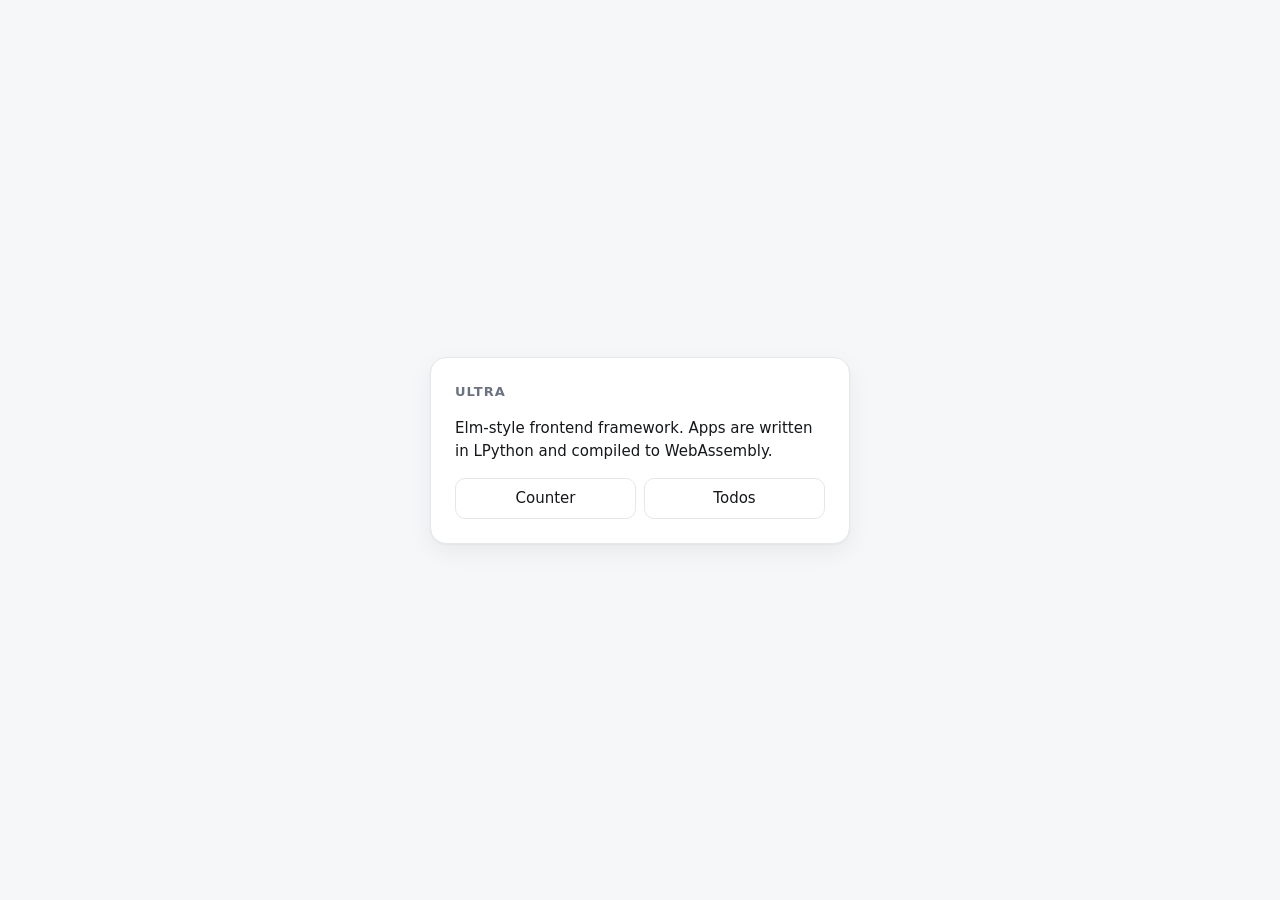
==== index.html @ 93d2df93 "ultra: Elm-style LPython -> wasm frontend framework Runtime (ultra.js), LPython API (ultra.py), buil" ====
<!doctype html>
<html lang="en">
<head>
  <meta charset="utf-8">
  <meta name="viewport" content="width=device-width, initial-scale=1">
  <title>ultra</title>
  <link rel="stylesheet" href="examples/style.css">
</head>
<body>
  <main class="card">
    <h1>ultra</h1>
    <p style="margin:0">Elm-style frontend framework. Apps are written in LPython and compiled to WebAssembly.</p>
    <div class="row">
      <a href="examples/counter/"><button style="width:100%">Counter</button></a>
      <a href="examples/todo/"><button style="width:100%">Todos</button></a>
    </div>
  </main>
</body>
</html>
---- examples/style.css ----
:root {
  --bg: #f6f7f9; --card: #fff; --fg: #15171a; --muted: #6b7280;
  --line: #e5e7eb; --accent: #5b5bf7; --accent-fg: #fff; --neg: #e5484d;
  color-scheme: light dark;
}
@media (prefers-color-scheme: dark) {
  :root { --bg: #0d0e11; --card: #16181d; --fg: #eceef2; --muted: #8b919c;
          --line: #262a31; --accent: #7c7cff; --neg: #ff6369; }
}
* { box-sizing: border-box; }
body {
  margin: 0; min-height: 100vh; display: grid; place-items: center; padding: 16px;
  background: var(--bg); color: var(--fg);
  font: 15px/1.5 ui-sans-serif, system-ui, -apple-system, "Segoe UI", sans-serif;
}
.card {
  width: min(420px, 100%); background: var(--card); border: 1px solid var(--line);
  border-radius: 16px; padding: 24px; display: grid; gap: 16px;
  box-shadow: 0 1px 2px rgb(0 0 0 / .04), 0 8px 24px rgb(0 0 0 / .06);
}
h1 { margin: 0; font-size: 13px; letter-spacing: .08em; text-transform: uppercase; color: var(--muted); font-weight: 600; }
.row { display: flex; gap: 8px; flex-wrap: wrap; }
.row > * { flex: 1; }
button {
  font: inherit; border: 1px solid var(--line); background: var(--card); color: var(--fg);
  padding: 8px 14px; border-radius: 10px; cursor: pointer; transition: background .12s, border-color .12s, transform .06s;
}
button:hover { border-color: var(--accent); }
button:active { transform: scale(.97); }
button.chip.on, .row > button:last-child:not(.chip) { background: var(--accent); color: var(--accent-fg); border-color: var(--accent); }
button.ghost { border-style: dashed; color: var(--muted); }
.count { margin: 0; text-align: center; font-size: 72px; font-weight: 700; font-variant-numeric: tabular-nums; letter-spacing: -.03em; }
.count.neg { color: var(--neg); }
input.new {
  flex: 3; font: inherit; padding: 8px 12px; border-radius: 10px; border: 1px solid var(--line);
  background: transparent; color: var(--fg); outline: none;
}
input.new:focus { border-color: var(--accent); }
.list { list-style: none; margin: 0; padding: 0; display: grid; gap: 2px; }
.item { display: flex; align-items: center; gap: 10px; padding: 6px 4px; border-radius: 8px; }
.item:hover { background: color-mix(in srgb, var(--accent) 6%, transparent); }
.item label { flex: 1; overflow-wrap: anywhere; }
.item.done label { color: var(--muted); text-decoration: line-through; }
.item input { accent-color: var(--accent); width: 16px; height: 16px; }
.item .x { border: 0; padding: 0 8px; color: var(--muted); opacity: 0; }
.item:hover .x, .item .x:focus { opacity: 1; }
.footer { display: grid; gap: 10px; color: var(--muted); font-size: 13px; }
.footer button { padding: 4px 10px; font-size: 13px; }
.badge { position: fixed; bottom: 12px; right: 16px; font-size: 12px; color: var(--muted); }
.badge a { color: inherit; }
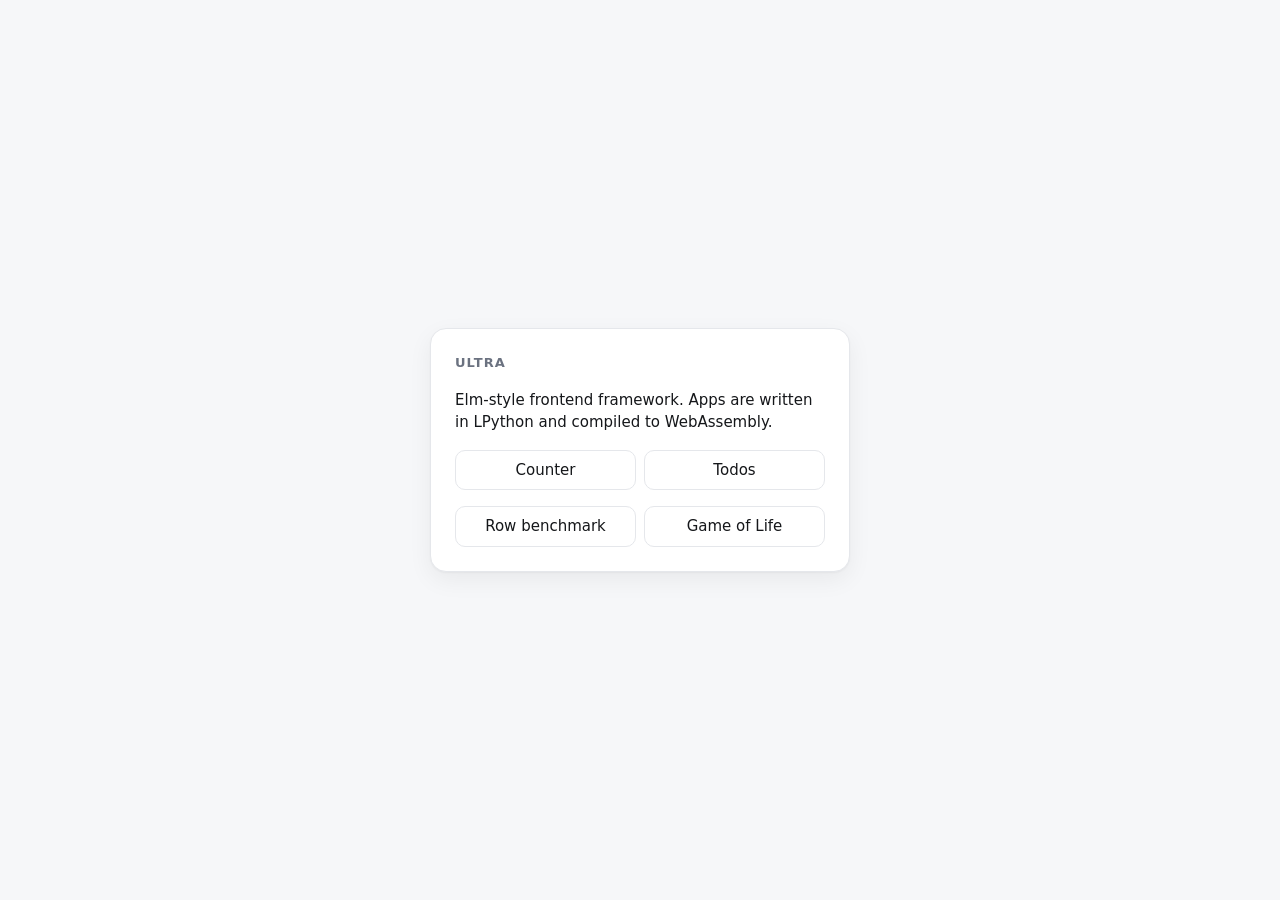
==== commit 6c680595: "Add bench and life performance examples examples/bench: js-framework-benchmark style keyed table (1k" ====
--- a/index.html
+++ b/index.html
@@ -4,7 +4,7 @@
   <meta charset="utf-8">
   <meta name="viewport" content="width=device-width, initial-scale=1">
   <title>ultra</title>
-  <link rel="stylesheet" href="examples/style.css">
+  <link rel="stylesheet" href="examples/counter/style.css">
 </head>
 <body>
   <main class="card">
@@ -14,6 +14,10 @@
       <a href="examples/counter/"><button style="width:100%">Counter</button></a>
       <a href="examples/todo/"><button style="width:100%">Todos</button></a>
     </div>
+    <div class="row">
+      <a href="examples/bench/"><button style="width:100%">Row benchmark</button></a>
+      <a href="examples/life/"><button style="width:100%">Game of Life</button></a>
+    </div>
   </main>
 </body>
 </html>
--- a/examples/counter/style.css
+++ b/examples/counter/style.css
@@ -0,0 +1,50 @@
+:root {
+  --bg: #f6f7f9; --card: #fff; --fg: #15171a; --muted: #6b7280;
+  --line: #e5e7eb; --accent: #5b5bf7; --accent-fg: #fff; --neg: #e5484d;
+  color-scheme: light dark;
+}
+@media (prefers-color-scheme: dark) {
+  :root { --bg: #0d0e11; --card: #16181d; --fg: #eceef2; --muted: #8b919c;
+          --line: #262a31; --accent: #7c7cff; --neg: #ff6369; }
+}
+* { box-sizing: border-box; }
+body {
+  margin: 0; min-height: 100vh; display: grid; place-items: center; padding: 16px;
+  background: var(--bg); color: var(--fg);
+  font: 15px/1.5 ui-sans-serif, system-ui, -apple-system, "Segoe UI", sans-serif;
+}
+.card {
+  width: min(420px, 100%); background: var(--card); border: 1px solid var(--line);
+  border-radius: 16px; padding: 24px; display: grid; gap: 16px;
+  box-shadow: 0 1px 2px rgb(0 0 0 / .04), 0 8px 24px rgb(0 0 0 / .06);
+}
+h1 { margin: 0; font-size: 13px; letter-spacing: .08em; text-transform: uppercase; color: var(--muted); font-weight: 600; }
+.row { display: flex; gap: 8px; flex-wrap: wrap; }
+.row > * { flex: 1; }
+button {
+  font: inherit; border: 1px solid var(--line); background: var(--card); color: var(--fg);
+  padding: 8px 14px; border-radius: 10px; cursor: pointer; transition: background .12s, border-color .12s, transform .06s;
+}
+button:hover { border-color: var(--accent); }
+button:active { transform: scale(.97); }
+button.chip.on, .row > button:last-child:not(.chip) { background: var(--accent); color: var(--accent-fg); border-color: var(--accent); }
+button.ghost { border-style: dashed; color: var(--muted); }
+.count { margin: 0; text-align: center; font-size: 72px; font-weight: 700; font-variant-numeric: tabular-nums; letter-spacing: -.03em; }
+.count.neg { color: var(--neg); }
+input.new {
+  flex: 3; font: inherit; padding: 8px 12px; border-radius: 10px; border: 1px solid var(--line);
+  background: transparent; color: var(--fg); outline: none;
+}
+input.new:focus { border-color: var(--accent); }
+.list { list-style: none; margin: 0; padding: 0; display: grid; gap: 2px; }
+.item { display: flex; align-items: center; gap: 10px; padding: 6px 4px; border-radius: 8px; }
+.item:hover { background: color-mix(in srgb, var(--accent) 6%, transparent); }
+.item label { flex: 1; overflow-wrap: anywhere; }
+.item.done label { color: var(--muted); text-decoration: line-through; }
+.item input { accent-color: var(--accent); width: 16px; height: 16px; }
+.item .x { border: 0; padding: 0 8px; color: var(--muted); opacity: 0; }
+.item:hover .x, .item .x:focus { opacity: 1; }
+.footer { display: grid; gap: 10px; color: var(--muted); font-size: 13px; }
+.footer button { padding: 4px 10px; font-size: 13px; }
+.badge { position: fixed; bottom: 12px; right: 16px; font-size: 12px; color: var(--muted); }
+.badge a { color: inherit; }
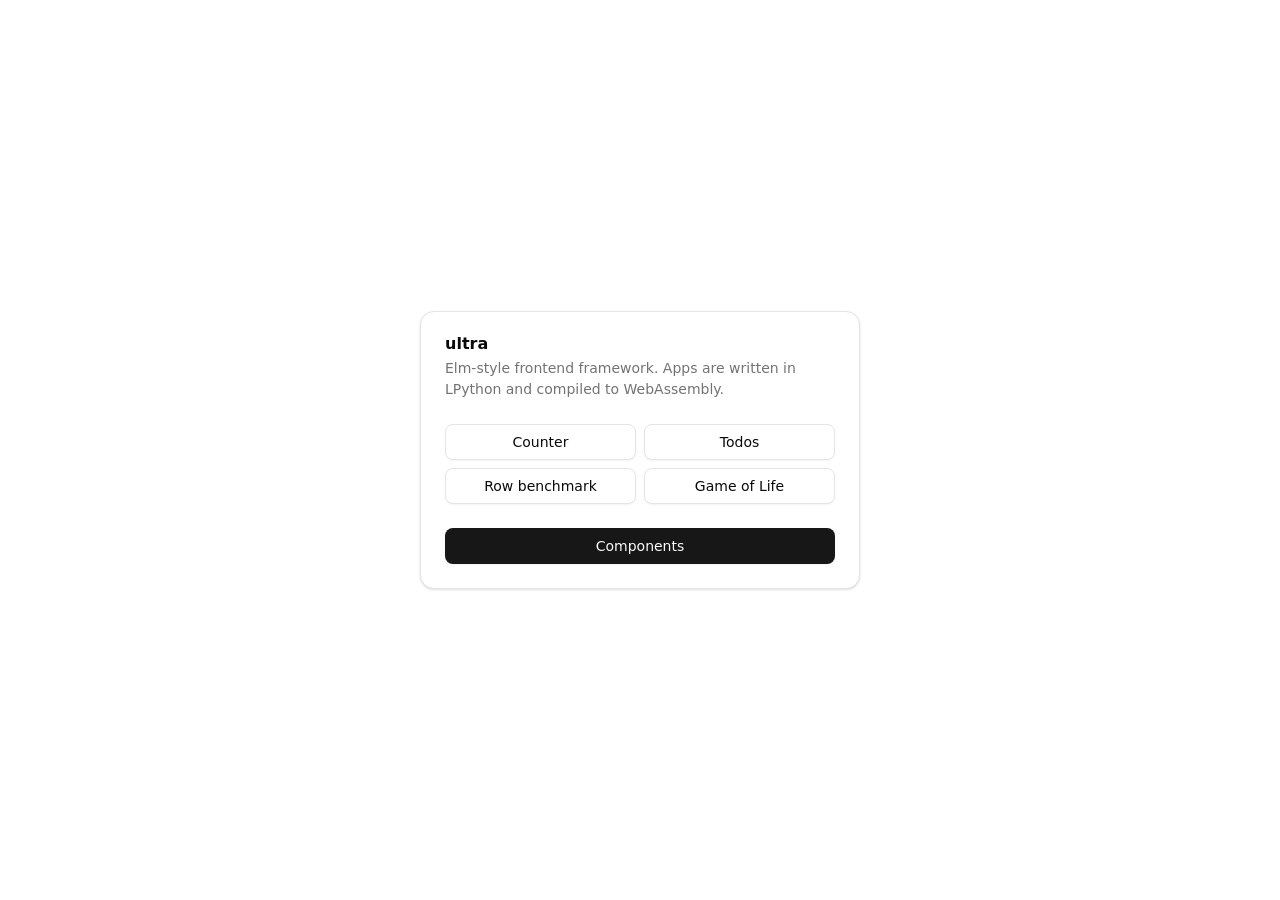
==== commit 265c0d40: "Add shadcn/ui-style components: ui.css theme + ui.py helpers shadcn/ui is React + Tailwind + Radix, " ====
--- a/index.html
+++ b/index.html
@@ -4,19 +4,28 @@
   <meta charset="utf-8">
   <meta name="viewport" content="width=device-width, initial-scale=1">
   <title>ultra</title>
-  <link rel="stylesheet" href="examples/counter/style.css">
+  <link rel="stylesheet" href="ultra/ui.css">
+  <style>
+    body { min-height: 100vh; display: grid; place-items: center; padding: 16px; }
+    .card { width: min(440px, 100%); }
+    .links { display: grid; grid-template-columns: 1fr 1fr; gap: .5rem; }
+    a.btn { text-decoration: none; }
+  </style>
 </head>
 <body>
   <main class="card">
-    <h1>ultra</h1>
-    <p style="margin:0">Elm-style frontend framework. Apps are written in LPython and compiled to WebAssembly.</p>
-    <div class="row">
-      <a href="examples/counter/"><button style="width:100%">Counter</button></a>
-      <a href="examples/todo/"><button style="width:100%">Todos</button></a>
+    <div class="card-header">
+      <h3 class="card-title">ultra</h3>
+      <p class="card-description">Elm-style frontend framework. Apps are written in LPython and compiled to WebAssembly.</p>
     </div>
-    <div class="row">
-      <a href="examples/bench/"><button style="width:100%">Row benchmark</button></a>
-      <a href="examples/life/"><button style="width:100%">Game of Life</button></a>
+    <div class="card-content links">
+      <a class="btn outline" href="examples/counter/">Counter</a>
+      <a class="btn outline" href="examples/todo/">Todos</a>
+      <a class="btn outline" href="examples/bench/">Row benchmark</a>
+      <a class="btn outline" href="examples/life/">Game of Life</a>
+    </div>
+    <div class="card-footer">
+      <a class="btn" style="width:100%" href="examples/ui/">Components</a>
     </div>
   </main>
 </body>
--- a/ultra/ui.css
+++ b/ultra/ui.css
@@ -0,0 +1,224 @@
+/* ultra/ui.css: shadcn/ui's look as plain CSS, for the helpers in ui.py.
+ *
+ * The tokens are shadcn's "neutral" theme (https://ui.shadcn.com/docs/theming)
+ * and the component rules follow its Tailwind classes. Override any token on
+ * :root to retheme. Dark mode follows the OS, or force it with class="dark"
+ * (or "light") on any element; this needs CSS light-dark() (2024+ browsers).
+ * `build` copies this file next to app.wasm.
+ */
+/* Each token is light-dark(light, dark), so it follows color-scheme. */
+:root {
+  color-scheme: light dark;
+  --radius: .625rem;
+  --background: light-dark(oklch(1 0 0), oklch(.145 0 0));
+  --foreground: light-dark(oklch(.145 0 0), oklch(.985 0 0));
+  --card: light-dark(oklch(1 0 0), oklch(.205 0 0));
+  --card-foreground: var(--foreground);
+  --popover: var(--card);
+  --popover-foreground: var(--foreground);
+  --primary: light-dark(oklch(.205 0 0), oklch(.922 0 0));
+  --primary-foreground: light-dark(oklch(.985 0 0), oklch(.205 0 0));
+  --secondary: light-dark(oklch(.97 0 0), oklch(.269 0 0));
+  --secondary-foreground: light-dark(oklch(.205 0 0), oklch(.985 0 0));
+  --muted: var(--secondary);
+  --muted-foreground: light-dark(oklch(.556 0 0), oklch(.708 0 0));
+  --accent: var(--secondary);
+  --accent-foreground: var(--secondary-foreground);
+  --destructive: light-dark(oklch(.577 .245 27.325), oklch(.704 .191 22.216));
+  --border: light-dark(oklch(.922 0 0), oklch(1 0 0 / 10%));
+  --input: light-dark(oklch(.922 0 0), oklch(1 0 0 / 15%));
+  --input-bg: light-dark(transparent, oklch(1 0 0 / 4.5%));
+  --ring: light-dark(oklch(.708 0 0), oklch(.556 0 0));
+  --shadow-xs: 0 1px 2px 0 rgb(0 0 0 / .05);
+  --shadow-sm: 0 1px 3px 0 rgb(0 0 0 / .1), 0 1px 2px -1px rgb(0 0 0 / .1);
+  --shadow-lg: 0 10px 15px -3px rgb(0 0 0 / .1), 0 4px 6px -4px rgb(0 0 0 / .1);
+  --font-sans: ui-sans-serif, system-ui, -apple-system, "Segoe UI", Roboto, sans-serif;
+  --font-mono: ui-monospace, SFMono-Regular, Menlo, Consolas, monospace;
+}
+.light { color-scheme: light; }
+.dark { color-scheme: dark; }
+
+/* ---------------------------------------------------------------- base */
+*, ::before, ::after { box-sizing: border-box; }
+body {
+  margin: 0; background: var(--background); color: var(--foreground);
+  font: 14px/1.5 var(--font-sans); -webkit-font-smoothing: antialiased;
+}
+.light, .dark { background: var(--background); color: var(--foreground); }
+button, input { font: inherit; color: inherit; margin: 0; }
+button { border: 0; background: none; padding: 0; }
+:focus-visible { outline: none; }
+.muted { color: var(--muted-foreground); }
+.mono { font-family: var(--font-mono); }
+.stack { display: grid; gap: 1rem; }
+.row { display: flex; align-items: center; gap: .5rem; flex-wrap: wrap; }
+.grow { flex: 1; }
+
+/* ---------------------------------------------------------------- button */
+.btn {
+  display: inline-flex; align-items: center; justify-content: center; gap: .5rem;
+  height: 2.25rem; padding: .5rem 1rem; border-radius: calc(var(--radius) - 2px);
+  font-size: .875rem; font-weight: 500; line-height: 1; white-space: nowrap;
+  border: 1px solid transparent; cursor: pointer; user-select: none;
+  background: var(--primary); color: var(--primary-foreground); box-shadow: var(--shadow-xs);
+  transition: background-color .15s, color .15s, box-shadow .15s, opacity .15s;
+}
+.btn:hover { background: color-mix(in oklab, var(--primary) 90%, transparent); }
+.btn:disabled { opacity: .5; pointer-events: none; }
+.btn:focus-visible, .input:focus-visible, .checkbox:focus-visible, .switch:focus-visible,
+.tab:focus-visible, .toggle:focus-visible {
+  border-color: var(--ring); box-shadow: 0 0 0 3px color-mix(in oklab, var(--ring) 50%, transparent);
+}
+.btn.secondary { background: var(--secondary); color: var(--secondary-foreground); }
+.btn.secondary:hover { background: color-mix(in oklab, var(--secondary) 80%, transparent); }
+.btn.outline {
+  background: light-dark(var(--background), var(--input-bg)); color: var(--foreground);
+  border-color: light-dark(var(--border), var(--input));
+}
+.btn.outline:hover, .btn.ghost:hover { background: var(--accent); color: var(--accent-foreground); }
+.btn.ghost { background: transparent; color: var(--foreground); box-shadow: none; }
+.btn.destructive { background: light-dark(var(--destructive), color-mix(in oklab, var(--destructive) 60%, transparent)); color: #fff; }
+.btn.destructive:hover { background: color-mix(in oklab, var(--destructive) 90%, transparent); }
+.btn.link { background: none; color: var(--primary); box-shadow: none; text-underline-offset: 4px; }
+.btn.link:hover { text-decoration: underline; }
+.btn.sm { height: 2rem; padding: 0 .75rem; gap: .375rem; }
+.btn.lg { height: 2.5rem; padding: 0 1.5rem; }
+.btn.icon { width: 2.25rem; padding: 0; }
+.btn.icon.sm { width: 2rem; }
+
+/* ---------------------------------------------------------------- card */
+.card {
+  display: flex; flex-direction: column; gap: 1.5rem; padding: 1.5rem 0;
+  background: var(--card); color: var(--card-foreground);
+  border: 1px solid var(--border); border-radius: calc(var(--radius) + 4px); box-shadow: var(--shadow-sm);
+}
+.card-header { display: grid; gap: .375rem; padding: 0 1.5rem; }
+.card-title { margin: 0; font-size: 1rem; font-weight: 600; line-height: 1; }
+.card-description { margin: 0; font-size: .875rem; color: var(--muted-foreground); }
+.card-content { padding: 0 1.5rem; }
+.card-footer { display: flex; align-items: center; gap: .5rem; padding: 0 1.5rem; }
+
+/* ---------------------------------------------------------------- input, label */
+.input {
+  display: flex; width: 100%; min-width: 0; height: 2.25rem; padding: .25rem .75rem;
+  border: 1px solid var(--input); border-radius: calc(var(--radius) - 2px);
+  background: var(--input-bg); box-shadow: var(--shadow-xs); font-size: .875rem;
+  transition: box-shadow .15s, border-color .15s;
+}
+.input::placeholder { color: var(--muted-foreground); }
+.label { display: flex; align-items: center; gap: .5rem; font-size: .875rem; font-weight: 500; line-height: 1; user-select: none; }
+.field { display: inline-flex; align-items: center; gap: .5rem; cursor: pointer; }
+
+/* ---------------------------------------------------------------- badge */
+.badge {
+  display: inline-flex; align-items: center; justify-content: center; gap: .25rem; width: fit-content;
+  padding: .125rem .5rem; border: 1px solid transparent; border-radius: calc(var(--radius) - 2px);
+  font-size: .75rem; font-weight: 500; white-space: nowrap;
+  background: var(--primary); color: var(--primary-foreground);
+}
+.badge.secondary { background: var(--secondary); color: var(--secondary-foreground); }
+.badge.destructive { background: light-dark(var(--destructive), color-mix(in oklab, var(--destructive) 60%, transparent)); color: #fff; }
+.badge.outline { background: none; color: var(--foreground); border-color: var(--border); }
+
+/* ---------------------------------------------------------------- checkbox, switch */
+.checkbox {
+  position: relative; flex: none; width: 1rem; height: 1rem; padding: 0; cursor: pointer;
+  border: 1px solid var(--input); border-radius: 4px; background: var(--input-bg); box-shadow: var(--shadow-xs);
+  transition: box-shadow .15s;
+}
+.checkbox[aria-checked="true"] { background: var(--primary); border-color: var(--primary); }
+.checkbox[aria-checked="true"]::after {
+  content: ""; position: absolute; left: 4.5px; top: 1.5px; width: 4px; height: 8px;
+  border: solid var(--primary-foreground); border-width: 0 2px 2px 0; transform: rotate(45deg);
+}
+.switch {
+  display: inline-flex; flex: none; align-items: center; width: 2rem; height: 1.15rem; padding: 0;
+  border: 1px solid transparent; border-radius: 999px; background: var(--input); cursor: pointer;
+  box-shadow: var(--shadow-xs); transition: background-color .15s;
+}
+.switch::after {
+  content: ""; width: 1rem; height: 1rem; border-radius: 999px; background: var(--background);
+  transition: transform .15s;
+}
+.switch:not([aria-checked="true"])::after { background: light-dark(var(--background), var(--foreground)); }
+.switch[aria-checked="true"] { background: var(--primary); }
+.switch[aria-checked="true"]::after { transform: translateX(calc(100% - 2px)); }
+
+/* ---------------------------------------------------------------- tabs, toggle group */
+.tabs-list {
+  display: inline-flex; align-items: center; height: 2.25rem; width: fit-content; padding: 3px;
+  border-radius: var(--radius); background: var(--muted); color: var(--muted-foreground);
+}
+.tab {
+  display: inline-flex; flex: 1; align-items: center; justify-content: center; height: 100%;
+  padding: .25rem .5rem; border: 1px solid transparent; border-radius: calc(var(--radius) - 2px);
+  background: none; font-size: .875rem; font-weight: 500; white-space: nowrap; cursor: pointer;
+  color: light-dark(var(--foreground), var(--muted-foreground)); transition: color .15s, box-shadow .15s;
+}
+.tab[aria-selected="true"] {
+  background: light-dark(var(--background), var(--input-bg)); border-color: light-dark(transparent, var(--input));
+  color: var(--foreground); box-shadow: var(--shadow-sm);
+}
+.toggle-group { display: inline-flex; width: fit-content; border-radius: calc(var(--radius) - 2px); box-shadow: var(--shadow-xs); }
+.toggle {
+  display: inline-flex; align-items: center; justify-content: center; height: 2.25rem; min-width: 2.25rem;
+  padding: 0 .75rem; border: 1px solid var(--input); background: none; font-size: .875rem; font-weight: 500;
+  cursor: pointer; transition: background-color .15s;
+}
+.toggle:hover { background: var(--muted); color: var(--muted-foreground); }
+.toggle[aria-pressed="true"] { background: var(--accent); color: var(--accent-foreground); }
+.toggle-group .toggle { border-radius: 0; }
+.toggle-group .toggle + .toggle { border-left: 0; }
+.toggle-group .toggle:first-child { border-radius: calc(var(--radius) - 2px) 0 0 calc(var(--radius) - 2px); }
+.toggle-group .toggle:last-child { border-radius: 0 calc(var(--radius) - 2px) calc(var(--radius) - 2px) 0; }
+
+/* ---------------------------------------------------------------- dialog */
+.dialog-overlay { position: fixed; inset: 0; z-index: 50; background: rgb(0 0 0 / .5); animation: ui-fade .15s; }
+.dialog {
+  position: fixed; z-index: 50; top: 50%; left: 50%; transform: translate(-50%, -50%);
+  display: grid; gap: 1rem; width: calc(100% - 2rem); max-width: 32rem; padding: 1.5rem;
+  border: 1px solid var(--border); border-radius: var(--radius); box-shadow: var(--shadow-lg);
+  background: var(--background); color: var(--foreground); animation: ui-zoom .15s;
+}
+.dialog-header { display: grid; gap: .5rem; }
+.dialog-title { margin: 0; font-size: 1.125rem; font-weight: 600; line-height: 1; }
+.dialog-description { margin: 0; font-size: .875rem; color: var(--muted-foreground); }
+.dialog-footer { display: flex; flex-wrap: wrap-reverse; justify-content: flex-end; gap: .5rem; }
+.dialog-close {
+  position: absolute; top: 1rem; right: 1rem; width: 1.25rem; height: 1.25rem; padding: 0;
+  border-radius: 4px; background: none; font-size: 1.125rem; line-height: 1; opacity: .7; cursor: pointer;
+}
+.dialog-close:hover { opacity: 1; }
+@keyframes ui-fade { from { opacity: 0; } }
+@keyframes ui-zoom { from { opacity: 0; transform: translate(-50%, -50%) scale(.95); } }
+
+/* ---------------------------------------------------------------- alert, separator, progress, kbd */
+.alert {
+  display: grid; gap: .125rem; width: 100%; padding: .75rem 1rem; font-size: .875rem;
+  border: 1px solid var(--border); border-radius: var(--radius); background: var(--card); color: var(--card-foreground);
+}
+.alert-title { font-weight: 500; }
+.alert-description { color: var(--muted-foreground); }
+.alert.destructive { color: var(--destructive); }
+.alert.destructive .alert-description { color: color-mix(in oklab, var(--destructive) 90%, transparent); }
+.separator { flex: none; height: 1px; width: 100%; margin: 0; border: 0; background: var(--border); }
+.progress {
+  display: block; width: 100%; height: .5rem; overflow: hidden; border: 0; border-radius: 999px;
+  appearance: none; background: color-mix(in oklab, var(--primary) 20%, transparent);
+}
+.progress::-webkit-progress-bar { background: transparent; }
+.progress::-webkit-progress-value { background: var(--primary); transition: width .2s; }
+.progress::-moz-progress-bar { background: var(--primary); }
+.kbd {
+  display: inline-flex; align-items: center; justify-content: center; height: 1.25rem; min-width: 1.25rem;
+  padding: 0 .25rem; border-radius: 4px; background: var(--muted); color: var(--muted-foreground);
+  font: 500 .75rem var(--font-sans);
+}
+
+/* ---------------------------------------------------------------- table */
+.table { width: 100%; border-collapse: collapse; font-size: .875rem; }
+.table th { height: 2.5rem; padding: 0 .5rem; text-align: left; font-weight: 500; white-space: nowrap; }
+.table td { padding: .5rem; }
+.table tr { border-bottom: 1px solid var(--border); }
+.table tbody tr:hover { background: color-mix(in oklab, var(--muted) 50%, transparent); }
+.table tr[aria-selected="true"] { background: var(--muted); }
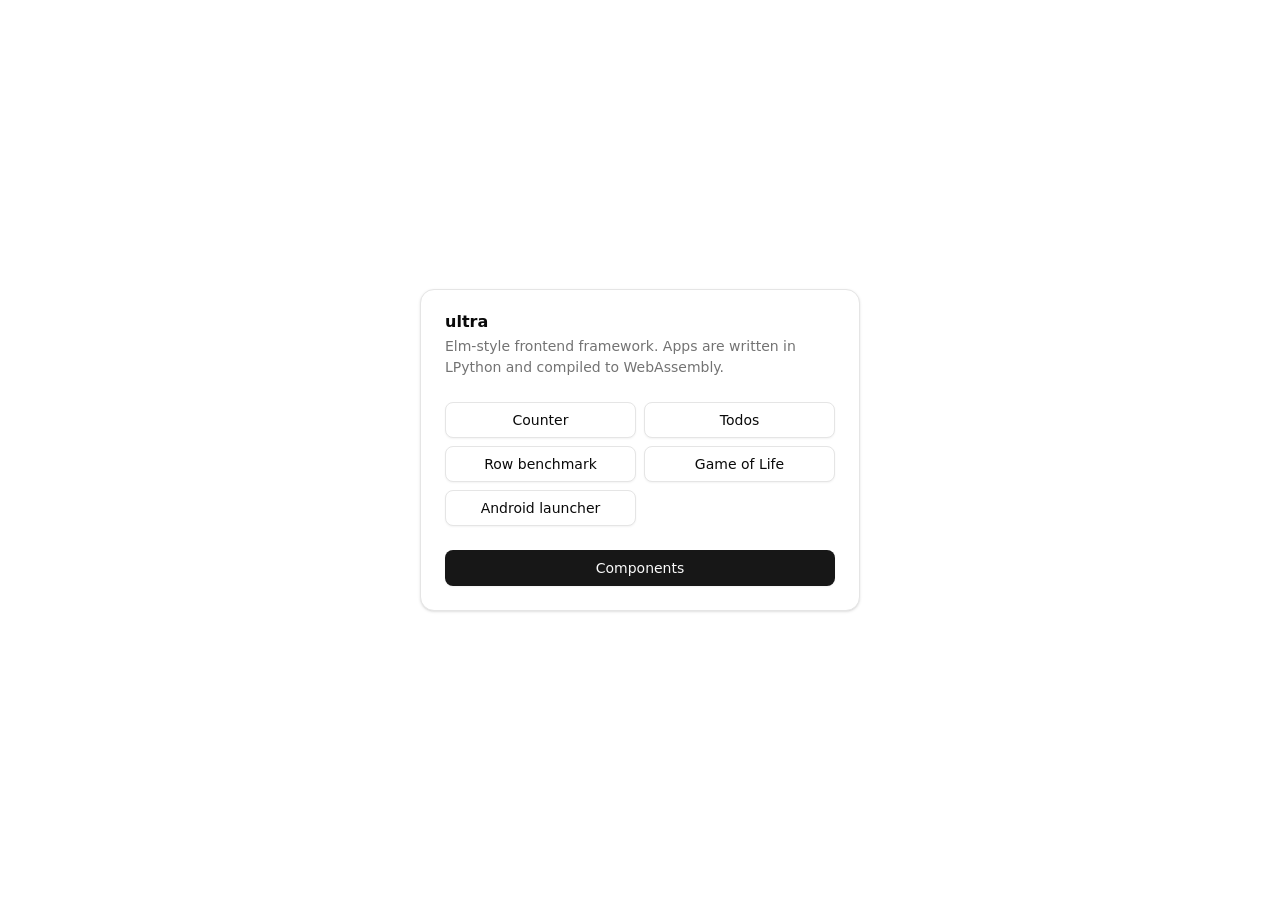
==== commit d1980aa2: "Add an Android home-screen launcher built with ultra examples/launcher is the home screen as an ultr" ====
--- a/index.html
+++ b/index.html
@@ -23,6 +23,7 @@
       <a class="btn outline" href="examples/todo/">Todos</a>
       <a class="btn outline" href="examples/bench/">Row benchmark</a>
       <a class="btn outline" href="examples/life/">Game of Life</a>
+      <a class="btn outline" href="examples/launcher/">Android launcher</a>
     </div>
     <div class="card-footer">
       <a class="btn" style="width:100%" href="examples/ui/">Components</a>
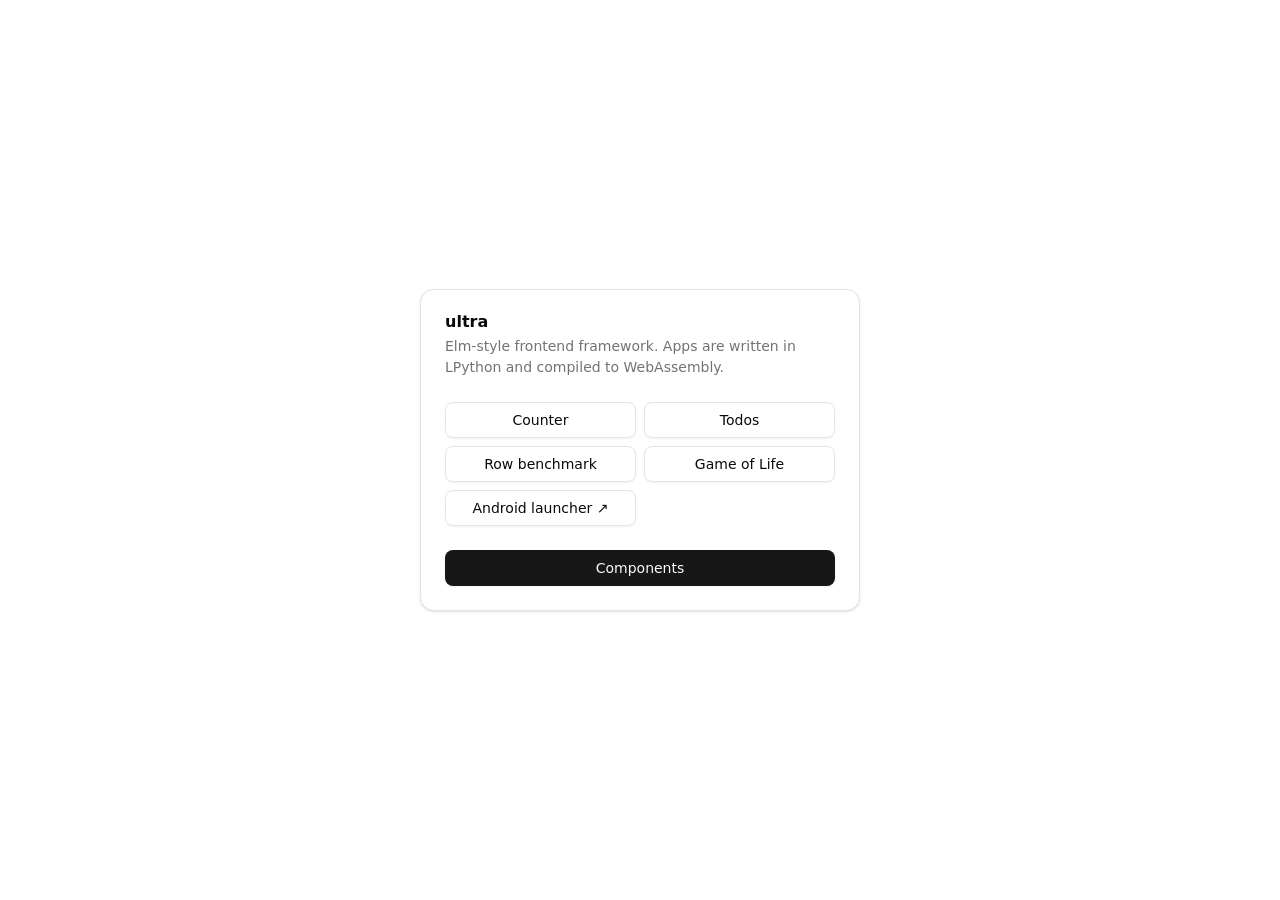
==== commit a6c1bf06: "Move the Android launcher to codegod100/launcher examples/launcher, android/ and the APK workflow no" ====
--- a/index.html
+++ b/index.html
@@ -23,7 +23,7 @@
       <a class="btn outline" href="examples/todo/">Todos</a>
       <a class="btn outline" href="examples/bench/">Row benchmark</a>
       <a class="btn outline" href="examples/life/">Game of Life</a>
-      <a class="btn outline" href="examples/launcher/">Android launcher</a>
+      <a class="btn outline" href="https://github.com/codegod100/launcher">Android launcher ↗</a>
     </div>
     <div class="card-footer">
       <a class="btn" style="width:100%" href="examples/ui/">Components</a>
